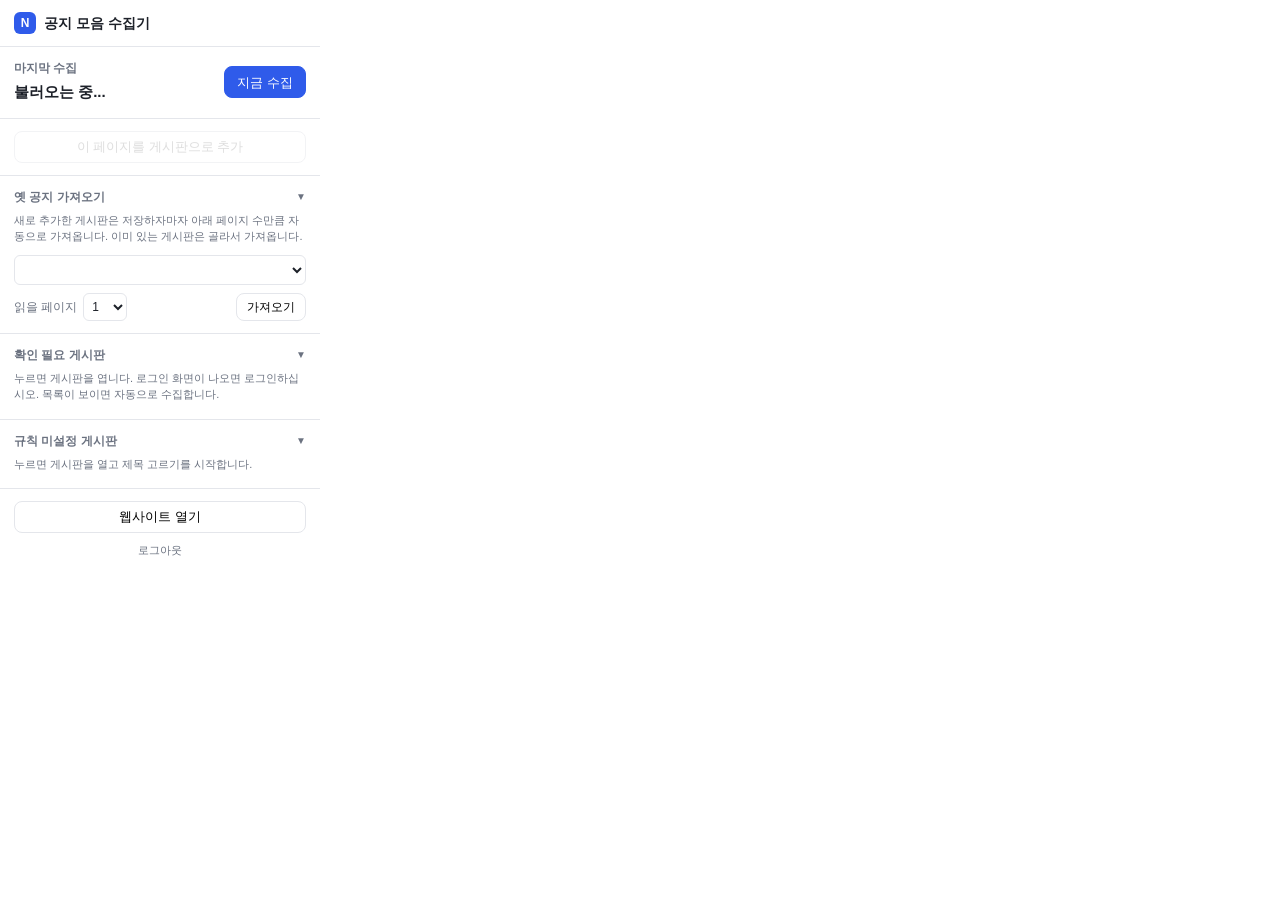
==== notice-extension/popup.html @ 3558a37a "first commit" ====
<!DOCTYPE html>
<html lang="ko">
<head>
  <meta charset="UTF-8">
  <title>공지 모음 수집기</title>
  <link rel="stylesheet" href="popup.css">
</head>
<body>
  <header class="head">
    <div class="logo"><span class="logo-mark">N</span>공지 모음 수집기</div>
  </header>

  <!-- 로그인 (로그인 안 되어 있을 때만 보임, 나머지 칸은 숨김) -->
  <section class="block hidden" id="login-block">
    <div class="label">로그인</div>
    <p class="hint">웹사이트와 같은 계정으로 한 번 로그인하면 유지됩니다.</p>
    <form id="login-form" class="add-form">
      <label class="field"><span>이메일</span><input id="login-email" type="email" required></label>
      <label class="field"><span>비밀번호</span><input id="login-password" type="password" required></label>
      <button class="btn btn-primary btn-block" type="submit">로그인</button>
    </form>
    <p id="login-error" class="error hidden"></p>
  </section>

  <div id="main-blocks">
  <!-- 수집 -->
  <section class="block">
    <div class="row">
      <div>
        <div class="label">마지막 수집</div>
        <div id="last-collect" class="value">불러오는 중...</div>
        <div id="next-collect" class="next"></div>
      </div>
      <button id="collect-now" class="btn btn-primary">지금 수집</button>
    </div>
  </section>

  <!-- 최근 결과 (접기 가능) -->
  <section class="block fold hidden" id="result-block" data-fold="result">
    <button class="fold-head" type="button"><span class="label">최근 결과</span><span class="fold-icon">▼</span></button>
    <div class="fold-body">
      <p id="collect-state" class="hint"></p>
      <ul id="collect-list" class="list"></ul>
    </div>
  </section>

  <!-- 게시판 추가 -->
  <section class="block">
    <button id="add-board" class="btn btn-block" disabled>이 페이지를 게시판으로 추가</button>
    <div id="add-form" class="add-form hidden">
      <label class="field"><span>폴더</span><select id="add-folder"></select></label>
      <label class="field"><span>게시판 이름</span><input id="add-name" type="text" maxlength="30"></label>
      <button id="add-start" class="btn btn-primary btn-block">제목 고르기 시작</button>
    </div>
    <p id="add-error" class="error hidden"></p>
  </section>

  <!-- 옛 공지 가져오기 (게시판 하나씩, 접기 가능) -->
  <section class="block fold" data-fold="old">
    <button class="fold-head" type="button"><span class="label">옛 공지 가져오기</span><span class="fold-icon">▼</span></button>
    <div class="fold-body">
      <p class="hint">새로 추가한 게시판은 저장하자마자 아래 페이지 수만큼 자동으로 가져옵니다. 이미 있는 게시판은 골라서 가져옵니다.</p>
      <select id="old-site" class="full-select"></select>
      <div class="pages-row">
        <label class="pages-label">읽을 페이지
          <select id="first-pages">
            <option value="1">1</option><option value="3">3</option><option value="5">5</option><option value="10">10</option>
          </select>
        </label>
        <button id="collect-old" class="btn btn-small">가져오기</button>
      </div>
    </div>
  </section>

  <!-- 확인 필요 게시판 (로그인 풀림, 사이트 변경 등) -->
  <section class="block fold" id="check-block" data-fold="check">
    <button class="fold-head" type="button"><span class="label">확인 필요 게시판 <span id="check-count" class="count warn-count"></span></span><span class="fold-icon">▼</span></button>
    <div class="fold-body">
      <p class="hint">누르면 게시판을 엽니다. 로그인 화면이 나오면 로그인하십시오. 목록이 보이면 자동으로 수집합니다.</p>
      <ul id="check-list" class="list"></ul>
    </div>
  </section>

  <!-- 규칙 미설정 게시판 -->
  <section class="block fold" data-fold="norule">
    <button class="fold-head" type="button"><span class="label">규칙 미설정 게시판 <span id="norule-count" class="count"></span></span><span class="fold-icon">▼</span></button>
    <div class="fold-body">
      <p class="hint">누르면 게시판을 열고 제목 고르기를 시작합니다.</p>
      <ul id="norule-list" class="list"></ul>
    </div>
  </section>

  <footer class="foot">
    <button id="open-website" class="btn btn-block">웹사이트 열기</button>
    <button id="logout" class="link-btn">로그아웃</button>
  </footer>
  </div>

  <!-- 팝업은 일반 웹페이지처럼 script 태그로 불러옵니다 (확장 폴더 안의 파일만 가능) -->
  <script src="supabase.js"></script>
  <script src="config.js"></script>
  <script src="popup.js"></script>
</body>
</html>
---- notice-extension/popup.css ----
/* popup.css: 확장 팝업 창 스타일 (웹사이트와 같은 색) */
:root {
  --line: #e4e6eb;
  --text: #1d2129;
  --text-sub: #6b7280;
  --accent: #2f5bea;
  --gray-soft: #eef0f3;
}

* { box-sizing: border-box; }

body {
  width: 320px; /* 팝업 창 폭 */
  margin: 0;
  color: var(--text);
  font-family: -apple-system, BlinkMacSystemFont, "Apple SD Gothic Neo", "Malgun Gothic", "Noto Sans KR", sans-serif;
  font-size: 13px;
  line-height: 1.5;
}

.head { padding: 12px 14px; border-bottom: 1px solid var(--line); }
.logo { display: flex; align-items: center; gap: 8px; font-weight: 700; font-size: 14px; }
.logo-mark {
  width: 22px; height: 22px;
  display: grid; place-items: center;
  border-radius: 6px;
  background: var(--accent); color: #fff;
  font-size: 12px;
}

.block { padding: 12px 14px; border-bottom: 1px solid var(--line); }
.row { display: flex; align-items: center; justify-content: space-between; gap: 10px; }
.label { margin-bottom: 4px; font-size: 12px; font-weight: 600; color: var(--text-sub); }
.value { font-size: 15px; font-weight: 600; }
.count { color: var(--accent); }

.btn {
  height: 32px; padding: 0 12px;
  border: 1px solid var(--line); border-radius: 8px;
  background: #fff;
  font: inherit;
  cursor: pointer;
}
.btn:hover:not(:disabled) { background: var(--gray-soft); }
.btn:disabled { opacity: 0.45; cursor: default; }
.btn-primary { background: var(--accent); border-color: var(--accent); color: #fff; }
.btn-primary:hover:not(:disabled) { background: #2349c7; }
.btn-block { width: 100%; }

.list { list-style: none; margin: 0; padding: 0; max-height: 180px; overflow-y: auto; }
.item { padding: 7px 0; border-bottom: 1px solid var(--line); }
.item:last-child { border-bottom: none; }
.item-name { font-weight: 600; }
.item-sub { color: var(--text-sub); font-size: 12px; overflow: hidden; text-overflow: ellipsis; white-space: nowrap; }
.empty { padding: 8px 0; color: var(--text-sub); }

.foot { padding: 12px 14px; }

.hidden { display: none !important; }
.add-form { margin-top: 10px; display: flex; flex-direction: column; gap: 8px; }
.field { display: flex; flex-direction: column; gap: 3px; font-size: 12px; color: var(--text-sub); }
.field select, .field input {
  height: 32px; padding: 0 8px;
  border: 1px solid var(--line); border-radius: 8px;
  font: inherit; color: var(--text); background: #fff;
}
.error { margin: 8px 0 0; color: #dc2626; font-size: 12px; }
.hint { margin: 0 0 4px; color: var(--text-sub); font-size: 11px; }
.item { cursor: pointer; }
.item:hover .item-name { color: var(--accent); }

/* ⑧ 수집 미리보기 결과 */
#collect-state { margin-top: 8px; }
#collect-list { margin-top: 4px; max-height: 260px; }
.item-sub.warn { color: #d97706; }
.item-detail { margin-top: 4px; white-space: pre-wrap; color: var(--text-sub); font-size: 11px; }

/* 옛 공지 가져오기: 게시판 고르기 + (페이지 수, 버튼) 한 줄 */
.full-select {
  width: 100%; height: 30px; padding: 0 6px; margin-top: 6px;
  border: 1px solid var(--line); border-radius: 6px;
  font: inherit; color: var(--text); background: #fff;
}
.pages-row { margin-top: 8px; display: flex; align-items: center; justify-content: space-between; gap: 8px; }
.pages-label {
  display: flex; align-items: center; gap: 6px;
  font-size: 12px; color: var(--text-sub); white-space: nowrap;
}
.pages-label select {
  height: 28px; padding: 0 4px;
  border: 1px solid var(--line); border-radius: 6px;
  font: inherit; color: var(--text); background: #fff;
}
.btn-small { height: 28px; padding: 0 10px; font-size: 12px; white-space: nowrap; }

.next { margin-top: 2px; font-size: 11px; color: var(--text-sub); }

/* 확인 필요 게시판 */
.warn-count { color: #d97706; }
#check-list .item-sub { color: #d97706; }

/* 접기: 제목 줄을 누르면 내용이 접히고 ▼ 가 ▶ 로 바뀜 */
.fold-head {
  width: 100%; padding: 0; border: none; background: none; cursor: pointer;
  display: flex; align-items: center; justify-content: space-between; font: inherit;
}
.fold-head .label { margin-bottom: 0; }
.fold-icon { font-size: 10px; color: var(--text-sub); transition: transform 0.15s; }
.fold-body { margin-top: 6px; }
.fold.folded .fold-body { display: none; }
.fold.folded .fold-icon { transform: rotate(-90deg); }

.link-btn { display: block; margin: 8px auto 0; border: none; background: none; color: var(--text-sub); font: inherit; font-size: 11px; cursor: pointer; }
.link-btn:hover { color: var(--accent); }
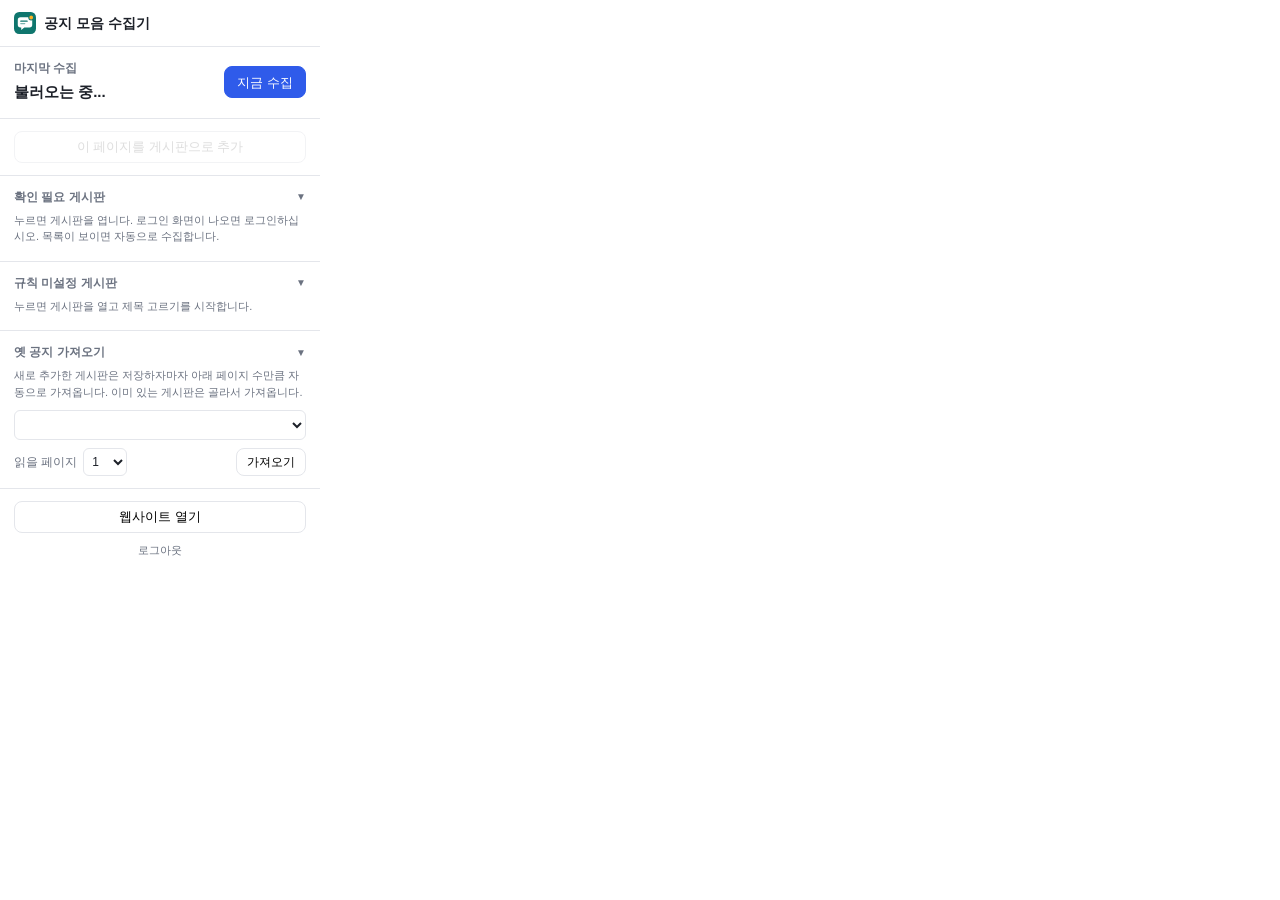
==== commit 4585fd05: "확장프로그램 아이콘변경 + 키워드 추가" ====
--- a/notice-extension/popup.html
+++ b/notice-extension/popup.html
@@ -7,7 +7,7 @@
 </head>
 <body>
   <header class="head">
-    <div class="logo"><span class="logo-mark">N</span>공지 모음 수집기</div>
+    <div class="logo"><img class="logo-mark" src="icons/logo.svg" alt="">공지 모음 수집기</div>
   </header>
 
   <!-- 로그인 (로그인 안 되어 있을 때만 보임, 나머지 칸은 숨김) -->
@@ -50,26 +50,11 @@
     <div id="add-form" class="add-form hidden">
       <label class="field"><span>폴더</span><select id="add-folder"></select></label>
       <label class="field"><span>게시판 이름</span><input id="add-name" type="text" maxlength="30"></label>
+      <!-- 키워드: 비우면 모든 새 공지, 적으면 제목에 하나라도 들어간 공지만 저장 (쉼표로 구분) -->
+      <label class="field"><span>키워드 (선택)</span><input id="add-keywords" type="text" placeholder="예: 장학금, 공모전"></label>
       <button id="add-start" class="btn btn-primary btn-block">제목 고르기 시작</button>
     </div>
     <p id="add-error" class="error hidden"></p>
-  </section>
-
-  <!-- 옛 공지 가져오기 (게시판 하나씩, 접기 가능) -->
-  <section class="block fold" data-fold="old">
-    <button class="fold-head" type="button"><span class="label">옛 공지 가져오기</span><span class="fold-icon">▼</span></button>
-    <div class="fold-body">
-      <p class="hint">새로 추가한 게시판은 저장하자마자 아래 페이지 수만큼 자동으로 가져옵니다. 이미 있는 게시판은 골라서 가져옵니다.</p>
-      <select id="old-site" class="full-select"></select>
-      <div class="pages-row">
-        <label class="pages-label">읽을 페이지
-          <select id="first-pages">
-            <option value="1">1</option><option value="3">3</option><option value="5">5</option><option value="10">10</option>
-          </select>
-        </label>
-        <button id="collect-old" class="btn btn-small">가져오기</button>
-      </div>
-    </div>
   </section>
 
   <!-- 확인 필요 게시판 (로그인 풀림, 사이트 변경 등) -->
@@ -90,6 +75,23 @@
     </div>
   </section>
 
+  <!-- 옛 공지 가져오기 (게시판 하나씩, 접기 가능, 항상 맨 아래) -->
+  <section class="block fold" data-fold="old">
+    <button class="fold-head" type="button"><span class="label">옛 공지 가져오기</span><span class="fold-icon">▼</span></button>
+    <div class="fold-body">
+      <p class="hint">새로 추가한 게시판은 저장하자마자 아래 페이지 수만큼 자동으로 가져옵니다. 이미 있는 게시판은 골라서 가져옵니다.</p>
+      <select id="old-site" class="full-select"></select>
+      <div class="pages-row">
+        <label class="pages-label">읽을 페이지
+          <select id="first-pages">
+            <option value="1">1</option><option value="3">3</option><option value="5">5</option><option value="10">10</option>
+          </select>
+        </label>
+        <button id="collect-old" class="btn btn-small">가져오기</button>
+      </div>
+    </div>
+  </section>
+
   <footer class="foot">
     <button id="open-website" class="btn btn-block">웹사이트 열기</button>
     <button id="logout" class="link-btn">로그아웃</button>
--- a/notice-extension/popup.css
+++ b/notice-extension/popup.css
@@ -20,13 +20,7 @@
 
 .head { padding: 12px 14px; border-bottom: 1px solid var(--line); }
 .logo { display: flex; align-items: center; gap: 8px; font-weight: 700; font-size: 14px; }
-.logo-mark {
-  width: 22px; height: 22px;
-  display: grid; place-items: center;
-  border-radius: 6px;
-  background: var(--accent); color: #fff;
-  font-size: 12px;
-}
+.logo-mark { width: 22px; height: 22px; display: block; flex-shrink: 0; } /* 로고 그림: icons/logo.svg (웹사이트 로고와 같은 그림) */
 
 .block { padding: 12px 14px; border-bottom: 1px solid var(--line); }
 .row { display: flex; align-items: center; justify-content: space-between; gap: 10px; }
